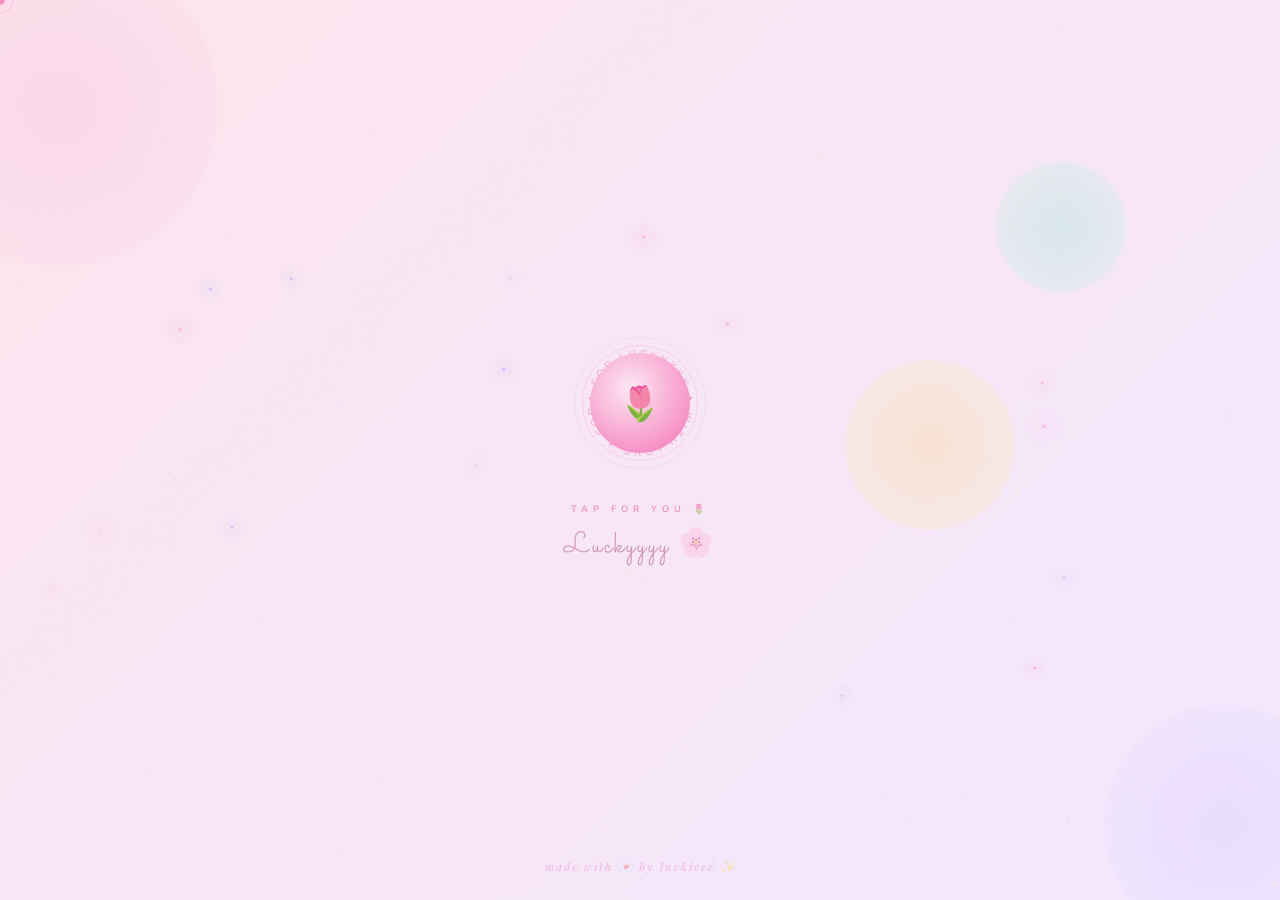
==== flower/lucky.html @ a115a699 "Add files via upload" ====
<!DOCTYPE html>
<html lang="en">

<!--
  ╔════════════════════════════════════════════╗
  ║       Happyyy Flower Dayyyy 🌷             ║
  ║       Coded with 💌 by Luckieee            ║
  ╚════════════════════════════════════════════╝
-->

<head>
<meta charset="UTF-8">
<meta name="viewport" content="width=device-width, initial-scale=1.0">

<!-- Primary Meta -->
<title>Happyyy Flower Dayyyy 🌷 — For Luckyyyy</title>
<meta name="title"       content="Happyyy Flower Dayyyy 🌷 — For Luckyyyy">
<meta name="description" content="Meri phool jaisi dost ke liye phool 🌷 May you glow like a flower! — Made with 💌 by Luckieee ✨">
<meta name="author"      content="Luckieee">
<meta name="theme-color" content="#f9a8d4">

<!-- Favicon -->
<link rel="icon" href="data:image/svg+xml,<svg xmlns='http://www.w3.org/2000/svg' viewBox='0 0 100 100'><text y='.9em' font-size='90'>🌷</text></svg>">

<!-- Open Graph -->
<meta property="og:type"        content="website">
<meta property="og:title"       content="Happyyy Flower Dayyyy 🌷 — For Luckyyyy">
<meta property="og:description" content="Meri phool jaisi dost ke liye phool 🌷 May you glow like a flower! — Made with 💌 by Luckieee ✨">
<meta property="og:site_name"   content="Luckieee ✨">
<meta property="og:locale"      content="en_US">

<!-- Twitter Card -->
<meta name="twitter:card"        content="summary">
<meta name="twitter:title"       content="Happyyy Flower Dayyyy 🌷 — For Luckyyyy">
<meta name="twitter:description" content="Meri phool jaisi dost ke liye phool 🌷 May you glow like a flower! — Made with 💌 by Luckieee ✨">

<link href="https://fonts.googleapis.com/css2?family=Nunito:wght@300;400;600;700&family=Playfair+Display:ital,wght@0,500;1,400&family=Sacramento&display=swap" rel="stylesheet">

<style>
  /* ============================================
     Developed by Luckieee 💌
     Happy Flower Day — For Luckyyyy 🌷
  ============================================ */

  *, *::before, *::after { box-sizing: border-box; margin: 0; padding: 0; }

  :root {
    --pink:  #f9a8d4;
    --lilac: #c4b5fd;
    --gold:  #fcd34d;
    --coral: #fb7185;
    --mint:  #6ee7b7;
  }

  html, body { width:100%; height:100%; overflow:hidden; cursor:none; }

  /* Custom Cursor */
  #cursor {
    width:10px; height:10px; background:var(--pink);
    border-radius:50%; position:fixed; top:0; left:0;
    pointer-events:none; z-index:9999;
    transform:translate(-50%,-50%); mix-blend-mode:multiply;
  }
  #cursor-trail {
    width:28px; height:28px;
    border:1.5px solid rgba(249,168,212,0.5);
    border-radius:50%; position:fixed; top:0; left:0;
    pointer-events:none; z-index:9998;
    transform:translate(-50%,-50%); transition:transform 0.2s ease;
  }

  /* Animated Gradient Background */
  #bg {
    position:fixed; inset:0; z-index:0;
    background:linear-gradient(135deg,
      #fce4ec 0%, #f3e8ff 25%,
      #e0f2fe 50%, #fef9c3 75%, #fce4ec 100%);
    background-size:400% 400%;
    animation:gradShift 12s ease infinite;
  }
  @keyframes gradShift {
    0%   { background-position:0% 50%; }
    50%  { background-position:100% 50%; }
    100% { background-position:0% 50%; }
  }

  /* Soft floating bubbles */
  .bubble {
    position:absolute; border-radius:50%;
    animation:floatBubble ease-in-out infinite; opacity:0.22;
  }
  .b1 { width:320px;height:320px; background:radial-gradient(#f9a8d4,#fce7f3); top:-6%;left:-8%;   animation-duration:15s; }
  .b2 { width:240px;height:240px; background:radial-gradient(#c4b5fd,#ede9fe); bottom:-5%;right:-5%; animation-duration:19s; animation-delay:-7s; }
  .b3 { width:170px;height:170px; background:radial-gradient(#fcd34d,#fef3c7); top:40%;left:66%;   animation-duration:13s; animation-delay:-4s; }
  .b4 { width:130px;height:130px; background:radial-gradient(#6ee7b7,#d1fae5); top:18%;right:12%;  animation-duration:17s; animation-delay:-9s; }

  @keyframes floatBubble {
    0%,100% { transform:translate(0,0) scale(1); }
    33%      { transform:translate(18px,-14px) scale(1.05); }
    66%      { transform:translate(-12px,10px) scale(0.95); }
  }

  /* Light grain */
  body::before {
    content:''; position:fixed; inset:0; z-index:1;
    background-image:url("data:image/svg+xml,%3Csvg xmlns='http://www.w3.org/2000/svg' width='200' height='200'%3E%3Cfilter id='n'%3E%3CfeTurbulence type='fractalNoise' baseFrequency='0.85' numOctaves='4' stitchTiles='stitch'/%3E%3C/filter%3E%3Crect width='200' height='200' filter='url(%23n)' opacity='0.018'/%3E%3C/svg%3E");
    pointer-events:none; opacity:0.45;
  }

  /* Canvas Layers */
  #starCanvas    { position:fixed; inset:0; z-index:2; pointer-events:none; }
  #fireflyCanvas { position:fixed; inset:0; z-index:3; pointer-events:none; }

  /* Entry Screen */
  #entry {
    position:fixed; inset:0; z-index:50;
    display:flex; flex-direction:column;
    align-items:center; justify-content:center;
    transition:opacity 1.6s ease, transform 1.6s ease;
  }
  #entry.gone { opacity:0; transform:scale(1.05); pointer-events:none; }

  /* Spinning Text Ring */
  .entry-ring { position:relative; width:140px; height:140px; }
  .entry-ring svg {
    position:absolute; inset:0; width:100%; height:100%;
    animation:spin 12s linear infinite; pointer-events:none;
  }
  @keyframes spin { to { transform:rotate(360deg); } }

  /* Halo Rings */
  .btn-halo {
    position:absolute; inset:12px; border-radius:50%;
    border:1.5px solid rgba(249,168,212,0.38);
    animation:haloPulse 2.8s ease-in-out infinite; pointer-events:none;
  }
  .btn-halo2 {
    position:absolute; inset:4px; border-radius:50%;
    border:1px solid rgba(196,181,253,0.22);
    animation:haloPulse 2.8s ease-in-out infinite 0.7s; pointer-events:none;
  }
  @keyframes haloPulse {
    0%,100% { opacity:0.4; transform:scale(1); }
    50%      { opacity:1;   transform:scale(1.08); }
  }

  /* Flower Button */
  .entry-core {
    position:absolute; inset:20px; border-radius:50%;
    background:radial-gradient(circle at 40% 35%, #fce7f3, #f472b6);
    display:flex; align-items:center; justify-content:center;
    font-size:2.1rem; cursor:pointer; user-select:none;
    z-index:10; -webkit-tap-highlight-color:transparent;
    touch-action:manipulation;
    animation:flowerGlow 2.8s ease-in-out infinite;
    transition:transform 0.18s ease;
  }
  .entry-core:active { transform:scale(0.9); }

  @keyframes flowerGlow {
    0%,100% {
      box-shadow:
        0 0 18px rgba(249,168,212,0.7),
        0 0 40px rgba(249,168,212,0.28),
        0 0 80px rgba(244,114,182,0.14),
        inset 0 0 12px rgba(255,255,255,0.45);
    }
    50% {
      box-shadow:
        0 0 30px rgba(249,168,212,1),
        0 0 65px rgba(249,168,212,0.5),
        0 0 120px rgba(244,114,182,0.28),
        inset 0 0 22px rgba(255,255,255,0.6);
    }
  }

  /* Entry Labels */
  .entry-label {
    margin-top:30px; font-family:'Nunito',sans-serif;
    font-size:0.58rem; font-weight:600; letter-spacing:5px;
    color:rgba(236,72,153,0.6); text-transform:uppercase;
    animation:blink 3s ease-in-out infinite;
  }
  .entry-name {
    margin-top:10px; font-family:'Sacramento',cursive;
    font-size:1.8rem; color:rgba(157,23,77,0.42); letter-spacing:2px;
  }

  /* Footer — entry screen only, hidden after tap */
  .entry-footer {
    position:fixed; bottom:26px; left:0; right:0;
    text-align:center; font-family:'Playfair Display',serif;
    font-style:italic; font-size:0.72rem; letter-spacing:2px;
    color:rgba(236,72,153,0.32);
    animation:blink 5s ease-in-out infinite;
    pointer-events:none; z-index:45;
    transition:opacity 1.5s ease;
  }
  .entry-footer.hidden { opacity:0; pointer-events:none; }
  @keyframes blink { 0%,100%{opacity:0.28} 50%{opacity:0.82} }

  /* Ripple */
  .ripple {
    position:absolute; border-radius:50%;
    border:1.5px solid rgba(249,168,212,0.7);
    width:100%; height:100%; top:0; left:0;
    animation:rippleOut 1.1s ease forwards; pointer-events:none;
  }
  @keyframes rippleOut {
    from { transform:scale(1); opacity:0.8; }
    to   { transform:scale(3); opacity:0; }
  }

  /* Reveal Screen — no footer here */
  #reveal {
    position:fixed; inset:0; z-index:40;
    display:flex; flex-direction:column;
    align-items:center; justify-content:center;
    opacity:0; pointer-events:none;
    transition:opacity 1s ease;
  }
  #reveal.active { opacity:1; pointer-events:auto; }

  /* Polaroid */
  .polaroid-wrap { perspective:1000px; }
  .polaroid {
    background:#fff; padding:11px 11px 48px; width:255px;
    box-shadow:0 20px 60px rgba(236,72,153,0.15), 0 4px 20px rgba(0,0,0,0.06);
    transform:translateY(75px) rotate(-3.5deg) scale(0.93); opacity:0;
    transition:transform 1.7s cubic-bezier(0.16,1,0.3,1) 0.4s, opacity 1s ease 0.4s;
    position:relative; z-index:2; cursor:pointer; border-radius:4px;
  }
  #reveal.active .polaroid { transform:translateY(0) rotate(-1.5deg) scale(1); opacity:1; }
  .polaroid:hover {
    transform:translateY(-7px) rotate(0deg) scale(1.02) !important;
    box-shadow:0 35px 80px rgba(236,72,153,0.22);
    transition:transform 0.4s ease, box-shadow 0.4s ease !important;
  }
  .polaroid img { width:100%; height:290px; object-fit:cover; display:block; filter:saturate(1.12) brightness(1.02); border-radius:2px; }
  .polaroid-caption {
    text-align:center; padding-top:12px;
    font-family:'Playfair Display',serif; font-style:italic;
    color:#be185d; font-size:0.92rem; letter-spacing:1px;
  }

  /* Tape strips */
  .tape { position:absolute; width:46px; height:16px; background:rgba(249,168,212,0.45); border-radius:2px; }
  .tape.tl { top:-7px; left:15px; transform:rotate(-7deg); }
  .tape.tr { top:-7px; right:15px; transform:rotate(7deg); }

  /* Message Card */
  .card {
    background:rgba(255,255,255,0.6);
    backdrop-filter:blur(20px); -webkit-backdrop-filter:blur(20px);
    border:1.5px solid rgba(249,168,212,0.32);
    border-radius:22px; width:265px;
    padding:22px 20px 18px; text-align:center;
    transform:translateY(28px); opacity:0;
    transition:transform 1.2s cubic-bezier(0.16,1,0.3,1) 1.2s, opacity 0.9s ease 1.2s;
    box-shadow:0 12px 40px rgba(236,72,153,0.09), inset 0 1px 0 rgba(255,255,255,0.85);
    margin-top:-22px; position:relative; z-index:3;
  }
  #reveal.active .card { transform:translateY(0); opacity:1; }
  .card-title   { font-family:'Nunito',sans-serif; font-weight:700; font-size:0.55rem; letter-spacing:5px; color:rgba(236,72,153,0.62); text-transform:uppercase; margin-bottom:8px; }
  .card-name    { font-family:'Sacramento',cursive; font-size:2.4rem; color:#9d174d; line-height:1; margin-bottom:10px; text-shadow:0 0 20px rgba(249,168,212,0.45); }
  .card-message { font-family:'Playfair Display',serif; font-style:italic; font-size:0.97rem; color:rgba(80,20,50,0.78); line-height:1.7; margin-bottom:14px; }
  .card-divider { width:50px; height:1px; background:linear-gradient(90deg,transparent,rgba(249,168,212,0.65),transparent); margin:0 auto 12px; }
  .card-from    { font-family:'Nunito',sans-serif; font-weight:600; font-size:0.5rem; letter-spacing:4px; color:rgba(236,72,153,0.48); text-transform:uppercase; }

  /* Petal Rain */
  .petal {
    position:fixed; top:-6%; pointer-events:none; z-index:60;
    animation:petalFall linear forwards; user-select:none;
  }
  @keyframes petalFall {
    0%   { opacity:0; transform:translateY(0) rotate(0deg); }
    8%   { opacity:0.75; }
    90%  { opacity:0.45; }
    100% { opacity:0; transform:translateY(108vh) rotate(420deg); }
  }

  /* Click Spark */
  .spark {
    position:fixed; pointer-events:none; z-index:200; font-size:0.82rem;
    animation:sparkOut 0.7s ease forwards;
  }
  @keyframes sparkOut {
    0%   { transform:translate(-50%,-50%) scale(0.2); opacity:1; }
    60%  { transform:translate(-50%,-50%) scale(1.3); opacity:0.8; }
    100% { transform:translate(-50%,-50%) scale(2.1); opacity:0; }
  }
</style>
</head>
<body>

<!-- Background -->
<div id="bg">
  <div class="bubble b1"></div>
  <div class="bubble b2"></div>
  <div class="bubble b3"></div>
  <div class="bubble b4"></div>
</div>

<!-- Canvas Layers -->
<canvas id="starCanvas"></canvas>
<canvas id="fireflyCanvas"></canvas>

<!-- Cursor -->
<div id="cursor"></div>
<div id="cursor-trail"></div>

<!-- Entry Screen -->
<div id="entry">
  <div class="entry-ring">
    <svg viewBox="0 0 140 140">
      <defs>
        <path id="circ" d="M70,70 m-46,0 a46,46 0 1,1 92,0 a46,46 0 1,1 -92,0"/>
      </defs>
      <text font-family="sans-serif" font-size="10" fill="rgba(236,72,153,0.42)" letter-spacing="3">
        <textPath href="#circ">✦ FOR LUCKYYYY ✦ WITH LOVE ✦ FOR LUCKYYYY ✦</textPath>
      </text>
    </svg>
    <div class="btn-halo2"></div>
    <div class="btn-halo"></div>
    <div class="entry-core" id="entryBtn">🌷</div>
  </div>
  <div class="entry-label">Tap for you 🌷</div>
  <div class="entry-name">Luckyyyy 🌸</div>
</div>

<!-- Footer — entry screen only -->
<div class="entry-footer" id="entryFooter">made with 💌 by luckieee ✨</div>

<!-- Reveal Screen — no footer -->
<div id="reveal">
  <div class="polaroid-wrap">
    <div class="polaroid" id="polaroid">
      <div class="tape tl"></div>
      <div class="tape tr"></div>
      <img src="https://images.unsplash.com/photo-1490750967868-88df5691cc9e?q=80&w=600&auto=format&fit=crop" alt="Flowers for Luckyyyy">
      <div class="polaroid-caption">Luckyyyy 🌷 — Phool jaisi dost</div>
    </div>
  </div>
  <div class="card">
    <div class="card-title">Qué será, será 🌀</div>
    <div class="card-name">Dear Luckyyyy!</div>
    <div class="card-message">Happyyyy Flower Dayyyy, Luckyyyyy! ✨ Meri phool jaisi dost ke liye phool 🥰 May you glow like a flower! 🌷 Stay funny and chalant as always! 😌</div>
    <div class="card-divider"></div>
    <div class="card-from">— Luckieee ✦</div>
  </div>
</div>

<script>
/*
  ============================================
    Developed by Luckieee 💌
    Happyyy Flower Dayyyy — For Luckyyyy 🌷
  ============================================
*/

/* Cursor */
const cur   = document.getElementById('cursor');
const trail = document.getElementById('cursor-trail');
let mx=0, my=0, tx=0, ty=0;
document.addEventListener('mousemove', e => {
  mx = e.clientX; my = e.clientY;
  cur.style.transform = `translate(${mx-5}px,${my-5}px)`;
});
setInterval(() => {
  tx += (mx-tx)*0.11; ty += (my-ty)*0.11;
  trail.style.transform = `translate(${tx-14}px,${ty-14}px)`;
}, 16);

/* Stars & Shooting Stars */
const SC   = document.getElementById('starCanvas');
const sCtx = SC.getContext('2d');
let W, H, stars = [], shoots = [];

function resizeStar() { W = SC.width = window.innerWidth; H = SC.height = window.innerHeight; buildStars(); }
function buildStars() {
  stars = Array.from({length:90}, () => ({
    x:  Math.random()*W, y: Math.random()*H,
    r:  Math.random()*0.8+0.1,
    sp: Math.random()*0.005+0.002,
    ph: Math.random()*Math.PI*2,
    hue: Math.floor(Math.random()*3)
  }));
}

const starColors = ['rgba(249,168,212,A)', 'rgba(196,181,253,A)', 'rgba(252,211,77,A)'];

function spawnShoot() {
  shoots.push({
    x: Math.random()*W*0.75, y: Math.random()*H*0.4,
    len: 0, maxLen: 70+Math.random()*50,
    speed: 3+Math.random()*3, angle: 0.4+Math.random()*0.2
  });
}
function scheduleShoot() { spawnShoot(); setTimeout(scheduleShoot, 7000+Math.random()*5000); }
setTimeout(scheduleShoot, 2500);

(function animS(ts) {
  const t = ts*0.001;
  sCtx.clearRect(0,0,W,H);
  stars.forEach(s => {
    const a = 0.12+0.55*(0.5+0.5*Math.sin(t*s.sp+s.ph));
    sCtx.beginPath(); sCtx.arc(s.x,s.y,s.r,0,Math.PI*2);
    sCtx.fillStyle = starColors[s.hue].replace('A', a); sCtx.fill();
  });
  shoots = shoots.filter(s => {
    s.len += s.speed;
    const tail = Math.max(0, s.len-s.maxLen*0.6);
    const ex = s.x+Math.cos(s.angle)*s.len, ey = s.y+Math.sin(s.angle)*s.len;
    const tsx = s.x+Math.cos(s.angle)*tail, tsy = s.y+Math.sin(s.angle)*tail;
    const fade = s.len < s.maxLen ? s.len/s.maxLen : Math.max(0,1-(s.len-s.maxLen)/(s.maxLen*0.45));
    if (fade <= 0) return false;
    const gr = sCtx.createLinearGradient(tsx,tsy,ex,ey);
    gr.addColorStop(0,'rgba(249,168,212,0)');
    gr.addColorStop(1,`rgba(249,168,212,${fade*0.75})`);
    sCtx.beginPath(); sCtx.moveTo(tsx,tsy); sCtx.lineTo(ex,ey);
    sCtx.strokeStyle = gr; sCtx.lineWidth = 1.2; sCtx.stroke();
    sCtx.beginPath(); sCtx.arc(ex,ey,1,0,Math.PI*2);
    sCtx.fillStyle = `rgba(255,235,250,${fade})`; sCtx.fill();
    return s.len < s.maxLen*1.5;
  });
  requestAnimationFrame(animS);
})(0);
resizeStar();
window.addEventListener('resize', resizeStar);

/* Fireflies — pink & lilac */
const FC   = document.getElementById('fireflyCanvas');
const fCtx = FC.getContext('2d');
let fireflies = [];

function resizeFF() { FC.width = window.innerWidth; FC.height = window.innerHeight; buildFF(); }
function buildFF() {
  fireflies = Array.from({length:18}, () => ({
    x:   Math.random()*FC.width,
    y:   FC.height*0.25+Math.random()*FC.height*0.58,
    vx:  (Math.random()-0.5)*0.22,
    vy:  (Math.random()-0.5)*0.18,
    r:   0.9+Math.random()*1.0,
    ph:  Math.random()*Math.PI*2,
    spd: 0.016+Math.random()*0.02,
    wt:  Math.random()*Math.PI*2,
    wsp: 0.003+Math.random()*0.005,
    col: Math.random() > 0.5 ? [249,168,212] : [196,181,253]
  }));
}

(function animFF(ts) {
  const t = ts*0.001;
  fCtx.clearRect(0,0,FC.width,FC.height);
  fireflies.forEach(f => {
    f.wt += f.wsp;
    f.x  += f.vx + Math.cos(f.wt)*0.28;
    f.y  += f.vy + Math.sin(f.wt*1.3)*0.2;
    if (f.x < -10)            f.x = FC.width+10;
    if (f.x > FC.width+10)    f.x = -10;
    if (f.y < FC.height*0.12) f.y = FC.height*0.8;
    if (f.y > FC.height*0.88) f.y = FC.height*0.2;
    const glow = 0.25+0.75*(0.5+0.5*Math.sin(t*f.spd*50+f.ph));
    const [r,g,b] = f.col;
    const halo = fCtx.createRadialGradient(f.x,f.y,0,f.x,f.y,f.r*11);
    halo.addColorStop(0, `rgba(${r},${g},${b},${glow*0.13})`);
    halo.addColorStop(1, `rgba(${r},${g},${b},0)`);
    fCtx.beginPath(); fCtx.arc(f.x,f.y,f.r*11,0,Math.PI*2);
    fCtx.fillStyle = halo; fCtx.fill();
    fCtx.beginPath(); fCtx.arc(f.x,f.y,f.r,0,Math.PI*2);
    fCtx.fillStyle = `rgba(${r},${g},${b},${glow*0.88})`; fCtx.fill();
  });
  requestAnimationFrame(animFF);
})(0);
resizeFF();
window.addEventListener('resize', resizeFF);

/* Click Spark */
document.addEventListener('click', e => {
  ['🌷','✨','🌸','🌻'].forEach((em, i) => {
    const s = document.createElement('div');
    s.className = 'spark'; s.textContent = em;
    s.style.left = e.clientX+'px'; s.style.top = e.clientY+'px';
    s.style.animationDelay = (i*0.08)+'s';
    document.body.appendChild(s);
    setTimeout(() => s.remove(), 800);
  });
});

/* Entry Button */
let entryDone = false;
function handleEntry(e) {
  if (e) e.preventDefault();
  if (entryDone) return;
  entryDone = true;
  const btn = document.getElementById('entryBtn');
  const r = document.createElement('div'); r.className = 'ripple';
  btn.appendChild(r); setTimeout(() => r.remove(), 1200);
  try {
    const ac = new (window.AudioContext||window.webkitAudioContext)();
    [1047,1319,1568,2093].forEach((freq, i) => {
      const o = ac.createOscillator(), g = ac.createGain();
      o.connect(g); g.connect(ac.destination); o.type = 'sine';
      o.frequency.setValueAtTime(freq, ac.currentTime+i*0.13);
      g.gain.setValueAtTime(0, ac.currentTime+i*0.13);
      g.gain.linearRampToValueAtTime(0.05, ac.currentTime+i*0.13+0.05);
      g.gain.exponentialRampToValueAtTime(0.001, ac.currentTime+i*0.13+0.5);
      o.start(ac.currentTime+i*0.13); o.stop(ac.currentTime+i*0.13+0.65);
    });
  } catch(err) {}
  const entry = document.getElementById('entry');
  entry.classList.add('gone');
  document.getElementById('entryFooter').classList.add('hidden');
  setTimeout(() => {
    entry.style.display = 'none';
    document.getElementById('reveal').classList.add('active');
    startPetalRain();
  }, 1600);
}
const btn = document.getElementById('entryBtn');
btn.addEventListener('click',    handleEntry);
btn.addEventListener('touchend', handleEntry, { passive: false });

/* Petal Rain — sunflower + tulip + pink lily mix */
const PETALS = ['🌷','🌻','🌸','💗','✨','🌺','🌼'];
function spawnPetal() {
  const p = document.createElement('div'); p.className = 'petal';
  p.textContent = PETALS[Math.floor(Math.random()*PETALS.length)];
  p.style.left     = (Math.random()*100)+'vw';
  p.style.fontSize = (0.6+Math.random()*0.3)+'rem';
  const dur = 10+Math.random()*7;
  p.style.animationDuration = dur+'s';
  p.style.animationDelay   = (Math.random()*2.5)+'s';
  document.body.appendChild(p);
  setTimeout(() => p.remove(), (dur+3)*1000);
}
function startPetalRain() {
  for (let i=0; i<6; i++) setTimeout(spawnPetal, i*300);
  setInterval(spawnPetal, 2800);
}

/* Polaroid 3D Tilt */
const pol = document.getElementById('polaroid');
pol.addEventListener('mousemove', e => {
  const r = pol.getBoundingClientRect();
  const x = ((e.clientX-r.left)/r.width-0.5)*15;
  const y = ((e.clientY-r.top)/r.height-0.5)*-15;
  pol.style.transform = `perspective(800px) rotateY(${x}deg) rotateX(${y}deg) scale(1.03)`;
});
pol.addEventListener('mouseleave', () => {
  pol.style.transition = 'transform 0.5s ease'; pol.style.transform = '';
  setTimeout(() => pol.style.transition = '', 600);
});
</script>
</body>
</html>
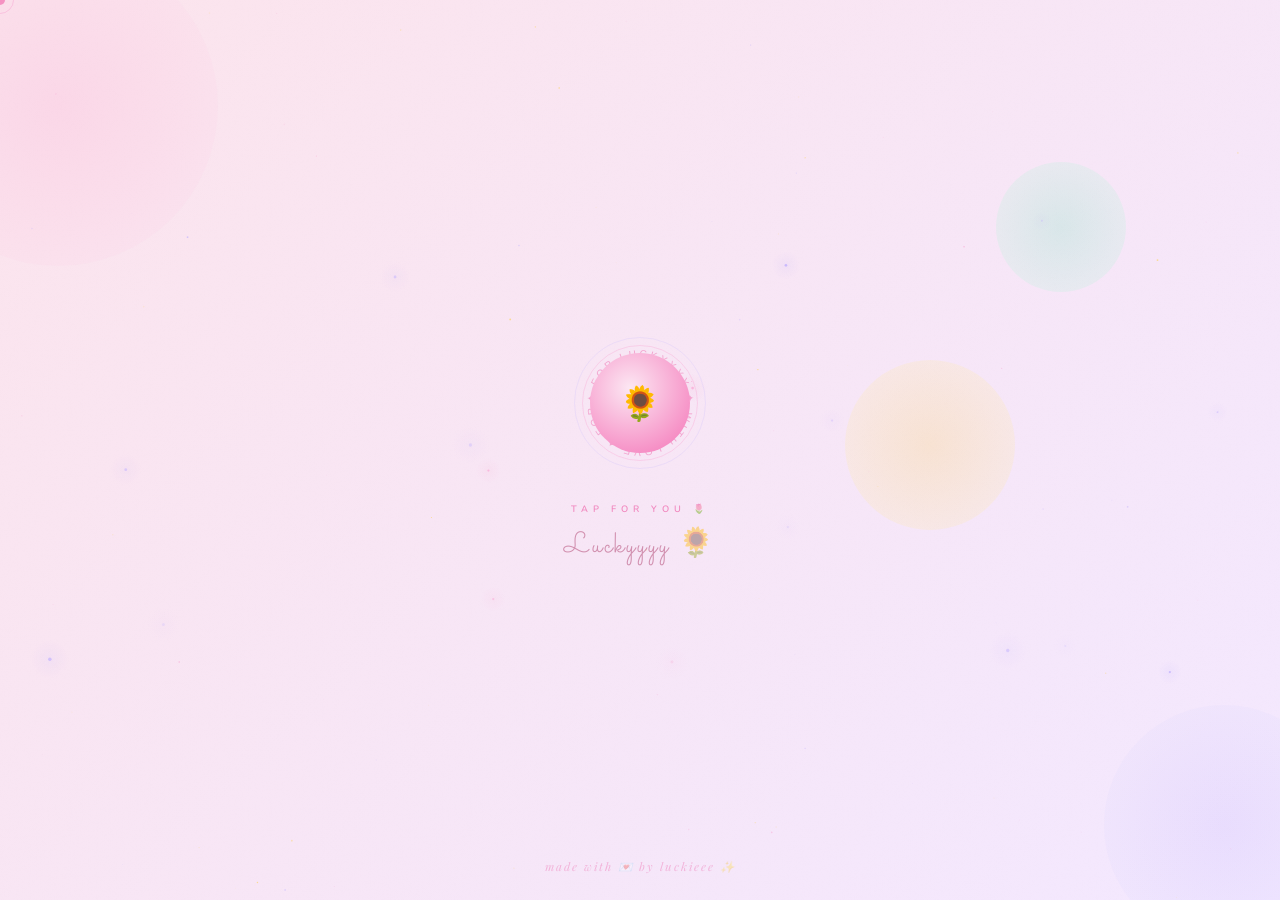
==== commit d0856ada: "Update flower theme and content in lucky.html" ====
--- a/flower/lucky.html
+++ b/flower/lucky.html
@@ -322,10 +322,10 @@
     </svg>
     <div class="btn-halo2"></div>
     <div class="btn-halo"></div>
-    <div class="entry-core" id="entryBtn">🌷</div>
+    <div class="entry-core" id="entryBtn">🌻</div>
   </div>
   <div class="entry-label">Tap for you 🌷</div>
-  <div class="entry-name">Luckyyyy 🌸</div>
+  <div class="entry-name">Luckyyyy 🌻</div>
 </div>
 
 <!-- Footer — entry screen only -->
@@ -337,12 +337,12 @@
     <div class="polaroid" id="polaroid">
       <div class="tape tl"></div>
       <div class="tape tr"></div>
-      <img src="https://images.unsplash.com/photo-1490750967868-88df5691cc9e?q=80&w=600&auto=format&fit=crop" alt="Flowers for Luckyyyy">
-      <div class="polaroid-caption">Luckyyyy 🌷 — Phool jaisi dost</div>
+      <img src="lucky_flower.jpg" alt="Flowers for Luckyyyy">
+      <div class="polaroid-caption">Luckyyyy 🌷 — Alwayysss Luckyyy </div>
     </div>
   </div>
   <div class="card">
-    <div class="card-title">Qué será, será 🌀</div>
+    <div class="card-title">Virtual Flower 💐</div>
     <div class="card-name">Dear Luckyyyy!</div>
     <div class="card-message">Happyyyy Flower Dayyyy, Luckyyyyy! ✨ Meri phool jaisi dost ke liye phool 🥰 May you glow like a flower! 🌷 Stay funny and chalant as always! 😌</div>
     <div class="card-divider"></div>
